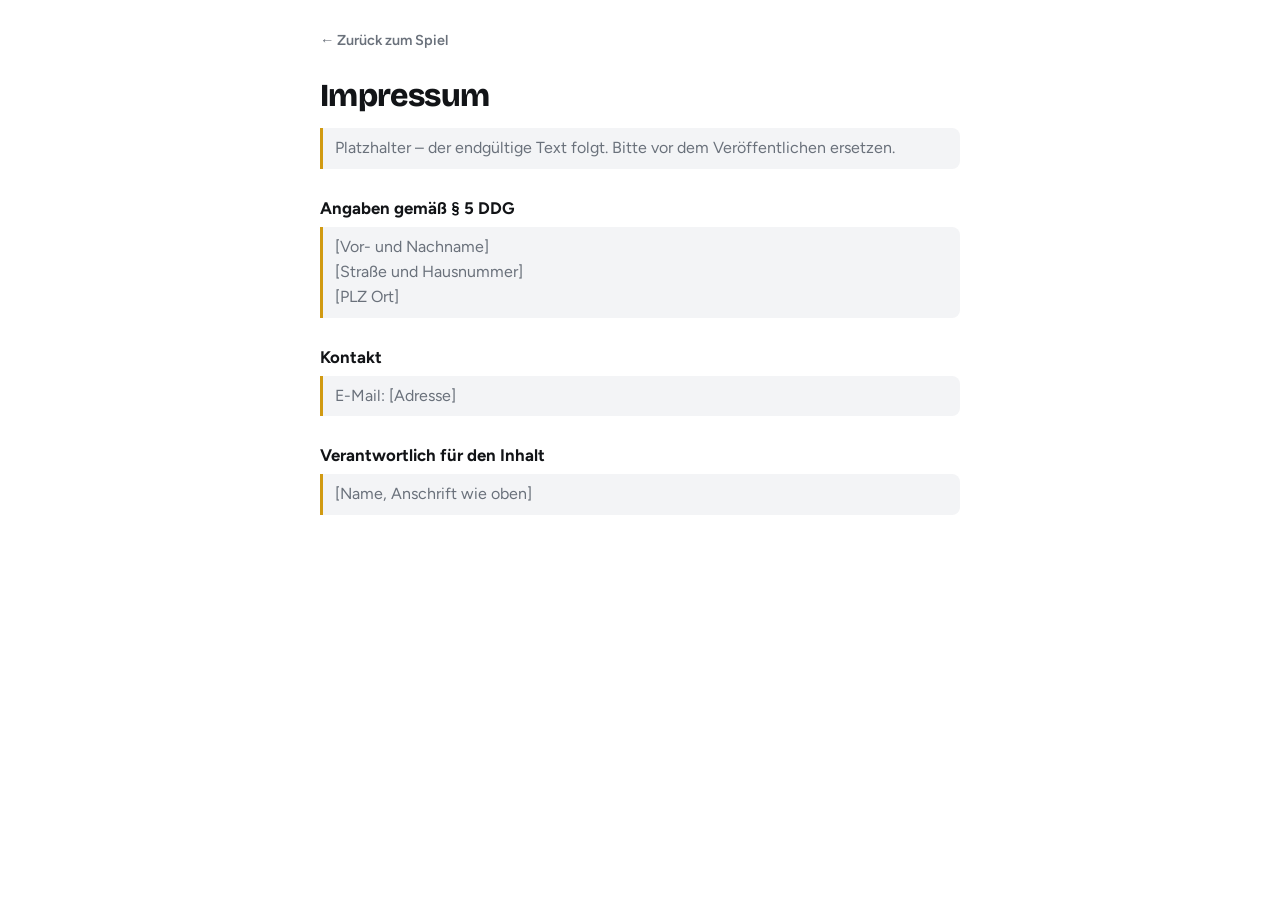
==== sechzehn/impressum.html @ 43ee5081 "Sechzehn: erste Veröffentlichung (GitHub Pages)" ====
<!doctype html>
<html lang="de">
<head>
<meta charset="utf-8">
<meta name="viewport" content="width=device-width, initial-scale=1, viewport-fit=cover">
<title>Impressum · Sechzehn</title>
<meta name="robots" content="noindex">
<link rel="icon" href="assets/brand/favicon.ico" sizes="any">
<link rel="icon" href="assets/brand/favicon-32.png" type="image/png" sizes="32x32">
<script>
  (function () { var t = null; try { t = localStorage.getItem('sechzehn-theme'); } catch (e) { } if (t === 'light' || t === 'dark') document.documentElement.setAttribute('data-theme', t); })();
</script>
<link rel="stylesheet" href="style.css">
</head>
<body class="legalpage">
<main class="legal">
  <p class="back"><a href="./">← Zurück zum Spiel</a></p>
  <h1>Impressum</h1>
  <p class="todo">Platzhalter – der endgültige Text folgt. Bitte vor dem Veröffentlichen ersetzen.</p>

  <h2>Angaben gemäß § 5 DDG</h2>
  <p class="todo">[Vor- und Nachname]<br>[Straße und Hausnummer]<br>[PLZ Ort]</p>

  <h2>Kontakt</h2>
  <p class="todo">E-Mail: [Adresse]</p>

  <h2>Verantwortlich für den Inhalt</h2>
  <p class="todo">[Name, Anschrift wie oben]</p>
</main>
</body>
</html>
---- sechzehn/style.css ----
/* Schriften selbst gehostet (assets/fonts, SIL Open Font License, Lizenztexte daneben): je eine variable woff2-Datei, nur Latin,
   nur die genutzten Gewichte. Keine Anfragen an Google Fonts. */
@font-face{font-family:"Bricolage Grotesque";font-style:normal;font-weight:600 800;font-display:swap;src:url(assets/fonts/bricolage-grotesque-latin.woff2) format("woff2")}
@font-face{font-family:"Figtree";font-style:normal;font-weight:400 700;font-display:swap;src:url(assets/fonts/figtree-latin.woff2) format("woff2")}
*{box-sizing:border-box}
body{margin:0}
[hidden]{display:none!important}
img{max-width:100%}
/* Layout: eine schmale Spielspalte (max. 500px), mittig. Oben Kopf + Rundenleiste, dann Hinweiskarte, Karte, unten fixierte Aktionsleiste. Kategorien haben eigene Farben.
   Die Spalte ist mindestens bildschirmhoch; die Karte füllt die Resthöhe über der Aktionsleiste, damit sie auf dem Handy ganz sichtbar bleibt. */
:root{
  --bar-h:80px;
  --bg:#FFFFFF;
  --ink:#121417;
  --muted:#6A717B;
  --line:#E4E7EB;
  --soft:#F3F4F6;
  /* Karte: Flächen kühles Mittelgrau, Grenzen als feine Linien in Hintergrundfarbe (--land-stroke), keine Außenkontur.
     Hover etwas dunkler, Auswahl dunkles Schiefergrau (neutral, nicht mit Rot/Grün zu verwechseln), Kontur der Hervorhebung = --ink. */
  --land:#B9C1CB;
  --land-hover:#8E99A6;
  --land-stroke:#FFFFFF;
  --land-wrong:#F2B8BB;
  --sel:#3A4554;
  --ok:#2E9E4F;
  --ok-soft:#D9F0E0;
  --bad:#D64045;
  --bad-soft:#F6DCDD;
  /* Gold nur für Volltreffer (richtig mit dem ersten Hinweis). Gehört zur Familie von --ok und --bad: gleiche Helligkeit und Sättigung,
     flach mit sehr dezentem vertikalem Verlauf (--gold-hi oben, --gold-lo unten je ca. 8 % der Helligkeit heller/dunkler), kein Rand. */
  --gold:#D19A12;--gold-hi:#E1A614;--gold-lo:#C08E11;--on-gold:#1F1600;
  --gold-grad:linear-gradient(180deg,var(--gold-hi),var(--gold-lo));
  /* Eis/Diamant nur für den perfekten Tag (500/500, Animation "Sechzehn Facetten") */
  --ice-1:#7FB4D6;--ice-2:#A9D3EC;--ice-3:#D6EEFA;--ice-edge:#2D6E96;--glow:rgba(70,150,210,.35);--t0:#3F7FAE;--t1:#6FA9D1;--t2:#A6D3EE;--t3:#DDF1FC;--facet-edge:rgba(255,255,255,.95);
  --c-politik:#2B59C3;
  --c-geografie:#0D8A8C;
  --c-kultur:#8A3FCF;
  --c-sport:#E0662B;
  --c-wirtschaft:#6F8A1E; /* Oliv; früher Goldbraun, Gold ist jetzt dem Volltreffer vorbehalten */
  --c-geschichte:#7A5444;
  --c-alltag:#C2417A;
  --c-personen:#8E2F4B; /* Bordeaux (Persönlichkeiten); dunkler und roter als Alltag-Pink, kein Signalrot */
  --on-cat:#FFFFFF;
  --font-display:"Bricolage Grotesque","Arial Black",Arial,sans-serif;
  --font-body:"Figtree","Segoe UI",Helvetica,Arial,sans-serif;
}
/* Dunkelmodus: Systemeinstellung, außer der Spieler hat selbst gewählt (data-theme am <html>, gesetzt vom Inline-Script in index.html) */
@media (prefers-color-scheme: dark){:root:not([data-theme="light"]){
  --bg:#111315;--ink:#F1F3F5;--muted:#9AA1AA;--line:#2A2E33;--soft:#1C1F23;
  --land:#353B42;--land-hover:#4E5761;--land-stroke:#111315;--land-wrong:#6B2F34;--sel:#C9D1DA;
  --ok:#4CC271;--ok-soft:#1D3A26;--bad:#F06A6E;--bad-soft:#3E2224;--gold:#EDBB3F;--gold-hi:#EFC255;--gold-lo:#EBB329;--ice-1:#5C9CC6;--ice-2:#9ACDEB;--ice-3:#E4F6FF;--ice-edge:#F2FBFF;--glow:rgba(150,215,255,.45);--t0:#2C6893;--t1:#4F92C2;--t2:#8EC6E8;--t3:#D8F1FF;--facet-edge:rgba(255,255,255,.85);
  --c-politik:#4B78E0;--c-geografie:#17A3A5;--c-kultur:#A262E3;--c-sport:#EE7A40;--c-wirtschaft:#7E9B24;--c-geschichte:#9A6D5B;--c-alltag:#DB5C94;--c-personen:#B4486A;
  color-scheme:dark}}
:root[data-theme="dark"]{
  --bg:#111315;--ink:#F1F3F5;--muted:#9AA1AA;--line:#2A2E33;--soft:#1C1F23;
  --land:#353B42;--land-hover:#4E5761;--land-stroke:#111315;--land-wrong:#6B2F34;--sel:#C9D1DA;
  --ok:#4CC271;--ok-soft:#1D3A26;--bad:#F06A6E;--bad-soft:#3E2224;--gold:#EDBB3F;--gold-hi:#EFC255;--gold-lo:#EBB329;--ice-1:#5C9CC6;--ice-2:#9ACDEB;--ice-3:#E4F6FF;--ice-edge:#F2FBFF;--glow:rgba(150,215,255,.45);--t0:#2C6893;--t1:#4F92C2;--t2:#8EC6E8;--t3:#D8F1FF;--facet-edge:rgba(255,255,255,.85);
  --c-politik:#4B78E0;--c-geografie:#17A3A5;--c-kultur:#A262E3;--c-sport:#EE7A40;--c-wirtschaft:#7E9B24;--c-geschichte:#9A6D5B;--c-alltag:#DB5C94;--c-personen:#B4486A;
  color-scheme:dark}

body{background:var(--bg);color:var(--ink);font-family:var(--font-body);font-size:16px;line-height:1.45;
  padding-left:max(16px,env(safe-area-inset-left,0px));padding-right:max(16px,env(safe-area-inset-right,0px));padding-block:0}
.app{max-width:500px;margin:0 auto;display:flex;flex-direction:column;gap:14px;min-height:100vh;min-height:100dvh;
  padding-block:12px calc(var(--bar-h) + 12px + env(safe-area-inset-bottom,0px))}
#main{flex:1 1 auto;display:flex;flex-direction:column;gap:10px;min-height:0}
button{font:inherit;cursor:pointer;color:inherit}
button:focus-visible{outline:3px solid var(--ink);outline-offset:2px} /* Kategoriefarben nur für Kategorien */
.st:focus{outline:none} /* Tastaturfokus zeigt dieselbe Hervorhebung wie Hover (Hover-Ebene), kein Rechteck */

/* Kopf */
.top{display:grid;grid-template-columns:1fr auto 1fr;align-items:center;border-bottom:1px solid var(--line);padding-bottom:10px}
.tools{display:flex;gap:8px}
.tools.right{justify-content:flex-end}
/* Umschalter Hell/Dunkel zeigt den aktuellen Modus (Sonne/Mond) */
#themebtn .moon{display:none}
/* Ton an/aus: Lautsprecher bzw. durchgestrichener Lautsprecher */
#soundbtn .off,#soundbtn.muted .on{display:none}
#soundbtn.muted .off{display:block}
@media (prefers-color-scheme: dark){:root:not([data-theme="light"]) #themebtn .sun{display:none}:root:not([data-theme="light"]) #themebtn .moon{display:block}}
:root[data-theme="dark"] #themebtn .sun{display:none}
:root[data-theme="dark"] #themebtn .moon{display:block}
.top h1{margin:0;text-align:center;font-family:var(--font-display);font-weight:800;font-size:2rem;letter-spacing:-.02em;line-height:1}
.top h1 small{display:block;font-family:var(--font-body);font-weight:500;font-size:.78rem;letter-spacing:.02em;color:var(--muted);margin-top:4px}
.iconbtn{width:36px;height:36px;border-radius:50%;border:1.5px solid var(--line);background:transparent;font-weight:700;display:grid;place-items:center}
.iconbtn svg{fill:currentColor}
.iconbtn[aria-expanded="true"]{background:var(--ink);color:var(--bg);border-color:var(--ink)}
/* Schmale Handys: rechts drei Knöpfe (Hilfe, Ton, Hell/Dunkel), links Statistik und ggf. Diamant – etwas kompakter, damit nichts überläuft */
@media (max-width:420px){.tools{gap:4px}.iconbtn{width:31px;height:31px}.iconbtn.diabtn{padding:0 7px 0 5px;gap:3px}.top h1{font-size:1.55rem}}

/* Rundenleiste + Punktestand */
.status{display:flex;align-items:center;justify-content:space-between;gap:12px}
.pips{display:flex;gap:6px}
.pip{width:30px;height:30px;border-radius:8px;background:var(--soft);display:grid;place-items:center;font-weight:700;font-size:.8rem;color:var(--muted);font-variant-numeric:tabular-nums;transition:background .3s,color .3s,transform .3s}
.pip.now{background:var(--ink);color:var(--bg)}
.pip.ok{background:var(--ok);color:#fff}
.pip.gold{background:var(--gold-grad);color:#fff} /* Volltreffer: wie .pip.ok, nur im Farbton anders */
.pip.bad{background:var(--bad);color:#fff}
.score{text-align:right;line-height:1}
.score b{display:block;font-family:var(--font-display);font-weight:800;font-size:2rem;font-variant-numeric:tabular-nums;letter-spacing:-.02em}
.score span{font-size:.72rem;text-transform:uppercase;letter-spacing:.1em;color:var(--muted);font-weight:600}
.score.bump b{animation:bump .5s ease}
@keyframes bump{40%{transform:scale(1.18);color:var(--ok)}}

/* Hinweise */
/* Frühere Hinweise: stehen über der aktuellen Hinweiskarte, vollständig und umbrochen. Noch nicht aufgedeckte Plätze sind ausgeblendet
   (den Fortschritt zeigen "Hinweis X von 5" und die Punkteleiste). */
.earlier{list-style:none;margin:0;padding:0;display:flex;flex-direction:column;gap:6px;color:var(--muted);font-size:.9rem;line-height:1.4}
.earlier:not(.has),.earlier .hint.empty{display:none}
.earlier .hint{display:grid;grid-template-columns:10px minmax(0,1fr);gap:10px;align-items:start}
.earlier i{width:10px;height:10px;border-radius:3px;display:block;margin-top:calc((1.4em - 10px) / 2)}
.card{border-radius:16px;padding:14px 18px 16px;color:var(--on-cat);display:flex;flex-direction:column;gap:8px;animation:deal .35s ease}
@keyframes deal{from{transform:translateY(8px) rotate(-1deg);opacity:.2}}
/* Verbrauchte Karte auf dem Weg in die Hinweisliste (Position/Größe setzt flyIntoList) */
.card.ghost{position:fixed;margin:0;z-index:5;pointer-events:none;transform-origin:0 0;animation:none;overflow:hidden}
.card .head{display:flex;justify-content:space-between;align-items:center;gap:8px;font-size:.78rem;font-weight:700;text-transform:uppercase;letter-spacing:.1em;opacity:.92}
.card p{margin:0;font-size:1.22rem;font-weight:600;line-height:1.35;text-wrap:pretty}
/* Punkteskala: eine durchgehende Leiste mit fünf Werten. Die Markierung (.thumb) sitzt auf dem aktuellen Wert
   und gleitet bei einem falschen Tipp ein Feld weiter; verbrauchte Werte werden blass. */
.ladder{--i:0;position:relative;display:grid;grid-template-columns:repeat(5,1fr);padding:3px;border-radius:11px;background:var(--soft)}
.ladder .thumb{position:absolute;top:3px;bottom:3px;left:3px;width:calc((100% - 6px) / 5);border-radius:8px;background:var(--ink);
  box-shadow:0 2px 8px -2px rgba(0,0,0,.35);transform:translateX(calc(var(--i) * 100%));transition:transform .45s cubic-bezier(.3,1.25,.5,1)}
.rung{position:relative;z-index:1;padding:6px 0;text-align:center;font-weight:700;font-size:.88rem;color:var(--muted);font-variant-numeric:tabular-nums;
  transition:color .3s,opacity .35s}
.rung.gone{opacity:.32}
.rung.live{color:var(--bg)}
.stake{position:relative;display:flex;flex-direction:column;gap:6px}
/* Rundenergebnis liegt über Einsatz und Punkteleiter, damit die Höhe gleich bleibt */
.stake .verdict{position:absolute;inset:0;display:flex;align-items:center;justify-content:center;opacity:0;transform:scale(.96);pointer-events:none;
  transition:opacity .25s,transform .35s cubic-bezier(.3,1.4,.5,1)}
.stake.done .verdict{opacity:1;transform:none}
.stake.done .cap,.stake.done .ladder{visibility:hidden}
.stake .cap{font-size:.72rem;font-weight:700;text-transform:uppercase;letter-spacing:.08em;color:var(--muted)}

/* Karte */
.mapwrap{position:relative;flex:1 1 0;min-height:180px}
.mapwrap svg{position:absolute;inset:0;width:100%;height:100%;max-width:380px;margin:0 auto;display:block;touch-action:manipulation}
/* Basiskarte (buildMap in app.js): ein Pfad je Land, Grenzen als feine Linien in Hintergrundfarbe (1,3 px auf dem Bildschirm),
   Stadtstaaten zuletzt gezeichnet. Die Pfade bewegen sich nie (kein transform, keine Umsortierung, nie ausgeblendet); Zustände ändern
   nur die Füllung. Keine Außenkontur: die Karte hebt sich über die Flächenfarbe ab. */
.st{fill:var(--land);stroke:var(--land-stroke);stroke-width:1.3px;vector-effect:non-scaling-stroke;stroke-linejoin:round;fill-rule:evenodd;
  cursor:pointer;transition:fill .12s ease-out}
.st.wrong{fill:var(--land-wrong);cursor:not-allowed}
.st.flash{animation:flash .6s ease}
@keyframes flash{0%,40%{fill:var(--bad)}}
.st.right{fill:var(--ok)}
.st.miss{fill:var(--bad)}
/* Hervorhebungsebene: genau zwei Pfade (Auswahl/Lösung, Hover), die den Umriss des Landes per setAttribute('d') übernehmen.
   Nur Füllung und Kontur, 2 px Kontur in Textfarbe (hell dunkel, dunkel hell), Übergang nur auf fill (120 ms ease-out). Ohne .on ist
   die Füllung durchsichtig und die Kontur aus, der Umriss darf liegen bleiben. Keine Bewegung, kein Schatten. */
.hls{pointer-events:none}
.hl{fill:transparent;stroke:none;stroke-width:2px;vector-effect:non-scaling-stroke;stroke-linejoin:round;fill-rule:evenodd;transition:fill .12s ease-out}
.hl.on{stroke:var(--ink)}
.hl.hov.on{fill:var(--land-hover)}
.hl.sel.on,.hl.hov.on.issel{fill:var(--sel)}
/* Gelöst: Füllung über den Verlauf #gold-grad (in buildMap, senkrecht wie 180°). Seine Stopps sind normal alle grün (= flaches --ok).
   Volltreffer: jackpot() setzt .jackpot an die Karte, die Stopps werden sofort golden und gleiten nach 1 s weich (0,5 s) zurück ins Grün. */
.hl.sel.on.right{fill:url(#gold-grad)}
#gold-grad stop{stop-color:var(--ok);transition:stop-color .5s ease-in-out}
.jackpot #gold-grad stop{transition:none}
.jackpot #gold-grad stop:nth-child(1){stop-color:var(--gold-hi)}
.jackpot #gold-grad stop:nth-child(2){stop-color:var(--gold-lo)}
.hl.sel.on.miss{fill:var(--bad)}
.hit{fill:transparent;cursor:pointer}
.hit.off{display:none}
/* Ländernamen. Die SVG-Karte wird skaliert; --u (Karteneinheiten pro Bildschirmpixel) setzt sizeMap(). Ziel bei 1920×1080 (u ≈ 1,14 bei 800 Einheiten Kartenbreite):
   17 px Bildschirmgröße = 19,5 Karteneinheiten, Lösung 19,5 px = 22,4 Einheiten. Nach oben begrenzt auf genau diese Karteneinheiten,
   damit die Namen auf kleineren Karten nicht über die Grenzen wachsen (sie werden dort proportional kleiner, mindestens 11 bzw. 12 px).
   Positionen: LABELS in app.js, geprüft bei 1920×1080 (alle 16 Namen gleichzeitig und jedes Lösungsschild: keine Überlappung,
   keine Grenzüberschreitung). Normale Namen: Textfarbe mit Kontur in Hintergrundfarbe, dadurch auf jeder Landesfarbe lesbar. */
.lab{pointer-events:none}
.lab:not(.show){display:none}
.lab text{font-family:var(--font-body);font-weight:700;font-size:clamp(calc(11px * var(--u,1)),calc(17px * var(--u,1)),19.5px);fill:var(--ink);
  paint-order:stroke;stroke:var(--bg);stroke-width:calc(4px * var(--u,1));stroke-linejoin:round}
.lab .lead{stroke:var(--ink);stroke-width:calc(1.25px * var(--u,1));stroke-linecap:round;opacity:.75}
.lab .dot{fill:var(--ink)}
.lab .pill{display:none}
/* Lösung: Name auf einem kräftigen Schild, deutlich von den falsch getippten Ländern abgesetzt */
.lab.answer text{fill:var(--bg);stroke:none;font-weight:800;font-size:clamp(calc(12px * var(--u,1)),calc(19.5px * var(--u,1)),22.4px)}
.lab.answer .pill{display:inline;fill:var(--ink);filter:drop-shadow(0 2px 3px rgba(0,0,0,.3))}
.lab.answer .lead{opacity:1}
.mapwrap.static .st{cursor:default}
/* Punkte-Abzeichen über dem gelösten Land (Position setzt pointsBadge). Nur Position und Deckkraft animieren, damit die Schrift scharf bleibt. */
.burst{position:absolute;z-index:3;transform:translate(-50%,-100%);padding:7px 14px 8px;border-radius:999px;background:var(--ok);color:#fff;
  font-family:var(--font-display);font-weight:800;font-size:1.35rem;line-height:1;letter-spacing:-.01em;font-variant-numeric:tabular-nums;white-space:nowrap;
  box-shadow:0 8px 20px -6px rgba(0,0,0,.45),0 0 0 3px var(--bg);pointer-events:none;-webkit-font-smoothing:antialiased;
  animation:rise 1.6s cubic-bezier(.2,.8,.2,1) forwards}
@keyframes rise{
  0%{opacity:0;transform:translate(-50%,-60%)}
  14%{opacity:1;transform:translate(-50%,-100%)}
  70%{opacity:1;transform:translate(-50%,-150%)}
  100%{opacity:0;transform:translate(-50%,-185%)}}
/* Volltreffer: "Volltreffer! +100" golden und etwas größer; Konfetti auf einem Canvas über der Karte (confetti() in app.js) */
.burst.gold{background:var(--gold-grad);color:var(--on-gold);font-size:1.6rem;padding:9px 18px 10px}
.confetti{position:absolute;inset:0;width:100%;height:100%;z-index:2;pointer-events:none}
/* Glanzlicht: ein schräger, halbtransparenter weißer Streifen (30 % Breite) wandert einmal über das goldene Element (0,8 s, ease-in-out).
   Rundenindikator: replay(pip, 'shine') beim Volltreffer; Endbildschirm: Klasse shine mit Startzeit --sd. Keine Dauerschleife.
   Bei "Bewegung reduzieren" laufen keine Animationen, der Streifen bleibt außerhalb des Elements unsichtbar. */
.pip.gold,.cell.gd{position:relative;overflow:hidden}
.shine::after{content:"";position:absolute;inset:0;pointer-events:none;transform:translateX(-120%);
  background:linear-gradient(105deg,transparent 35%,rgba(255,255,255,.7) 50%,transparent 65%);
  animation:sheen .8s ease-in-out var(--sd,0ms) 1 both}
@keyframes sheen{from{transform:translateX(-120%)}to{transform:translateX(120%)}}
/* Funkelsterne am Rundenindikator (sparkles() in app.js), vierzackig, auf- und abblendend */
.pips{position:relative}
.spark{position:absolute;pointer-events:none;background:linear-gradient(135deg,var(--gold-hi),var(--gold));
  clip-path:polygon(50% 0,62% 38%,100% 50%,62% 62%,50% 100%,38% 62%,0 50%,38% 38%);
  animation:sparkle .6s ease-in-out both}
@keyframes sparkle{0%{opacity:0;transform:scale(0) rotate(0)}50%{opacity:1;transform:scale(1) rotate(45deg)}100%{opacity:0;transform:scale(.2) rotate(90deg)}}

.verdict{text-align:center;font-weight:700;font-size:1rem;padding:8px 10px;border-radius:12px}
.verdict.ok{background:var(--ok-soft);color:var(--ok)}
.verdict.bad{background:var(--bad-soft);color:var(--bad)}

/* Aktionsleiste */
.bar{position:fixed;left:0;right:0;bottom:0;background:var(--bg);border-top:1px solid var(--line);
  padding-top:12px;padding-bottom:calc(12px + env(safe-area-inset-bottom,0px));
  padding-left:max(16px,env(safe-area-inset-left,0px));padding-right:max(16px,env(safe-area-inset-right,0px))}
.bar .in{max-width:500px;margin:0 auto;display:flex;flex-wrap:wrap;gap:10px}
.btn{flex:1;white-space:nowrap;border:0;border-radius:999px;padding:15px 20px;font-weight:700;font-size:1.05rem;background:var(--ink);color:var(--bg);transition:transform .1s,opacity .2s}
.btn:active{transform:scale(.97)}
.btn:disabled{opacity:.3;cursor:not-allowed}
.btn.ghost{background:transparent;color:var(--ink);border:1.5px solid var(--ink);flex:0 0 auto}
.shake{animation:shake .4s ease}
@keyframes shake{20%,60%{transform:translateX(-6px)}40%,80%{transform:translateX(6px)}}

/* Auswertung */
.end{display:flex;flex-direction:column;gap:16px;text-align:center;align-items:center;padding-top:8px}
.end .big{font-family:var(--font-display);font-weight:800;font-size:4.5rem;line-height:1;letter-spacing:-.04em;font-variant-numeric:tabular-nums}
.end .of{color:var(--muted);font-weight:600;margin-top:-8px}
/* Ergebnisraster als festes Spaltenraster: Kästchen immer gleich groß, Namen bündig, Punkte rechtsbündig */
.grid{display:flex;flex-direction:column;gap:6px;width:100%;max-width:420px}
.grow{display:grid;grid-template-columns:repeat(5,30px) minmax(0,1fr) 36px;gap:6px;align-items:center}
.cell{--fc:var(--soft);width:30px;height:30px;border-radius:7px;background:var(--fc)}
.cell.r{--fc:var(--bad)}
.cell.g{--fc:var(--ok)}
.cell.gd{--fc:var(--gold-grad)} /* Volltreffer-Runde auf dem Endbildschirm */
/* Aufdecken direkt nach dem Spiel: Kästchen drehen sich nacheinander um (Startzeit --d), die Farbe wechselt hochkant.
   Name und Punkte einer Zeile erscheinen, sobald ihr letztes Kästchen aufgedeckt ist. Takt: REVEAL in app.js. */
.reveal .cell{animation:flip .4s ease-in-out var(--d) both}
@keyframes flip{
  0%{transform:rotateX(0);background:var(--soft)}
  49.9%{transform:rotateX(90deg);background:var(--soft)}
  50%{transform:rotateX(90deg);background:var(--fc)}
  100%{transform:rotateX(0);background:var(--fc)}}
.reveal .grow span,.reveal .grow em{animation:fadein .3s ease-out var(--d) both}
@keyframes fadein{from{opacity:0;transform:translateX(-4px)}}
.grow span{text-align:left;font-size:.9rem;font-weight:600;line-height:1.15;padding-left:8px;min-width:0;overflow-wrap:anywhere}
.grow em{font-style:normal;font-weight:700;text-align:right;font-variant-numeric:tabular-nums}
/* Auf der Auswertung stehen Punkte und Rundenverlauf schon im Raster: Rundenleiste oben ausblenden */
body:not(.playing) .status{display:none}
.note{color:var(--muted);font-size:.85rem;min-height:1.2em;margin:0}
.next{margin:0;font-weight:600;color:var(--muted)}
.next b{color:var(--ink);font-variant-numeric:tabular-nums;font-weight:700}
.statnote{margin:0;color:var(--muted);font-size:.85rem}
/* Auswertung: Teilen steht direkt unter dem Countdown (nicht in der festen Leiste), darunter eine dezente Statistikzeile.
   Die ganze Statistik steht im Statistikfenster (Kopfzeile oder "Alle Statistiken →"). */
body[data-view="end"] .bar{display:none}
body[data-view="end"] .app{padding-bottom:calc(32px + env(safe-area-inset-bottom,0px))}
.end .actions{display:flex;flex-wrap:wrap;gap:10px;width:100%;max-width:420px}
.end .note:empty{display:none}
.statline{margin:2px 0 0;color:var(--muted);font-size:.9rem}
.statline b{color:var(--ink);font-weight:700;font-variant-numeric:tabular-nums;display:inline-block}
.statline .rec{font-style:normal;font-weight:700;color:var(--ok)}
.statline .up{animation:streakUp .9s cubic-bezier(.3,1.5,.5,1)}
@keyframes streakUp{25%{transform:scale(1.18);color:var(--ok)}60%{color:var(--ok)}}
.statline .rec.pop{display:inline-block;animation:recordPop .5s cubic-bezier(.3,1.5,.5,1)}
@keyframes recordPop{from{opacity:0;transform:scale(.9)}}
.linkbtn{padding:0;border:0;background:none;color:var(--ink);font-weight:700;text-decoration:underline;text-decoration-color:var(--line);text-underline-offset:3px}
.linkbtn:hover{text-decoration-color:currentColor}
.sharetext{width:100%;max-width:420px;padding:8px 10px;border:1px solid var(--line);border-radius:10px;background:var(--soft);color:var(--ink);font:inherit;font-size:.85rem;resize:none}
.copybuf{position:fixed;left:-9999px;top:0;opacity:0}

/* Kopfzeile: Diamant mit Anzahl der perfekten Tage (ab 1) */
.iconbtn.diabtn{width:auto;padding:0 10px 0 8px;border-radius:999px;display:inline-flex;align-items:center;gap:5px;font-size:.85rem;font-variant-numeric:tabular-nums}

/* Statistikfenster: von rechts (Desktop 560px, Handy ganze Breite), volle Höhe, eigener Scrollbereich; der Rest abgedunkelt.
   Ein- und Ausblenden 200 ms (bei "Bewegung reduzieren" ohne, globale Regel am Ende). */
body.noscroll{overflow:hidden}
.drawer{position:fixed;inset:0;z-index:50}
.drawer .scrim{position:absolute;inset:0;background:rgba(10,12,15,.45);opacity:0;transition:opacity .2s ease}
.drawer .panel{position:absolute;top:0;right:0;bottom:0;width:min(560px,100%);overflow-y:auto;overscroll-behavior:contain;background:var(--bg);
  border-left:1px solid var(--line);box-shadow:-18px 0 40px -24px rgba(0,0,0,.45);padding:20px 28px 32px;display:flex;flex-direction:column;gap:26px;
  transform:translateX(24px);opacity:0;transition:transform .2s ease-out,opacity .2s ease-out}
.drawer.open .scrim{opacity:1}
.drawer.open .panel{transform:none;opacity:1}
.phead{display:flex;align-items:center;justify-content:space-between;gap:12px}
.phead h2{margin:0;font-family:var(--font-display);font-weight:800;font-size:1.5rem;letter-spacing:-.01em}
.pclose{font-size:.95rem}
.ps{display:flex;flex-direction:column;gap:10px}
.ps h3{margin:0;font-size:.75rem;font-weight:700;text-transform:uppercase;letter-spacing:.1em;color:var(--muted)}
.ps .cap{margin:0;font-size:.75rem;color:var(--muted)}
.kpis{display:grid;grid-template-columns:repeat(4,minmax(0,1fr));gap:8px}
.kpi{display:flex;flex-direction:column;align-items:center;gap:4px;padding:12px 4px 10px;border-radius:12px;background:var(--soft);text-align:center}
.kpi b{font-family:var(--font-display);font-weight:800;font-size:1.6rem;line-height:1;font-variant-numeric:tabular-nums}
.kpi span{font-size:.72rem;font-weight:600;line-height:1.15;color:var(--muted)}
/* Abzeichen: noch nicht erreicht = ausgegraut */
.badges{display:flex;flex-direction:column;gap:8px}
.badge{display:grid;grid-template-columns:48px minmax(0,1fr);gap:14px;align-items:center;padding:12px 14px;border:1px solid var(--line);border-radius:12px}
.badge .bicon{display:grid;place-items:center}
.badge b{display:block;font-weight:700}
.badge p{margin:2px 0 0;font-size:.85rem;color:var(--muted);line-height:1.35}
.badge:not(.locked) .gem{filter:drop-shadow(0 0 6px var(--glow))}
.badge.locked{background:var(--soft);border-color:transparent}
.badge.locked .bicon{filter:grayscale(1);opacity:.4}
.badge.locked b{color:var(--muted)}
/* Kalender: 7 Spalten × 5 Wochen, Kästchen 30px. Grün in drei Stufen (gemischt mit dem Hintergrund: hell zarter, dunkel dunkler),
   500 = Diamant-Kästchen wie im Ergebnisraster, heute mit Rahmen. */
.cal{position:relative;align-self:flex-start}
.calgrid{display:grid;grid-template-columns:repeat(7,30px);gap:5px}
.calgrid span{font-size:.68rem;font-weight:700;color:var(--muted);text-align:center}
.calgrid i,.legend i{display:block;width:30px;height:30px;border-radius:7px;background:var(--soft);box-shadow:inset 0 0 0 1px var(--line)}
.calgrid i.future{background:none;box-shadow:inset 0 0 0 1px var(--line);opacity:.4}
.calgrid i.l1,.legend i.l1{background:color-mix(in srgb,var(--ok) 35%,var(--bg));box-shadow:none}
.calgrid i.l2,.legend i.l2{background:color-mix(in srgb,var(--ok) 65%,var(--bg));box-shadow:none}
.calgrid i.l3,.legend i.l3{background:var(--ok);box-shadow:none}
.calgrid i.dia,.legend i.dia{background:linear-gradient(135deg,var(--ice-3),var(--ice-2) 50%,var(--ice-1));box-shadow:0 0 7px var(--glow)}
.calgrid i.today{outline:2px solid var(--ink);outline-offset:2px}
.caltip{position:absolute;z-index:2;padding:4px 8px;border-radius:6px;background:var(--ink);color:var(--bg);font-size:.75rem;font-weight:600;white-space:nowrap;pointer-events:none}
.legend{display:flex;flex-wrap:wrap;gap:6px 14px;font-size:.72rem;color:var(--muted)}
.legend span{display:inline-flex;align-items:center;gap:5px}
.legend i{width:12px;height:12px;border-radius:3px}
/* "Gelöst mit Hinweis": waagerechte Balken, neutral grau, nur der höchste Wert grün, Anzahl am Balkenende */
.hbars{display:flex;flex-direction:column;gap:6px}
.hrow{display:grid;grid-template-columns:18px minmax(0,1fr);gap:8px;align-items:center}
.hrow>span{font-size:.8rem;font-weight:700;color:var(--muted);text-align:center}
.htrack{display:flex;align-items:center;gap:8px;min-width:0}
.htrack i{display:block;height:18px;min-width:3px;max-width:calc(100% - 36px);border-radius:0 5px 5px 0;background:var(--land)}
.htrack em{font-style:normal;font-size:.8rem;font-weight:600;color:var(--muted);font-variant-numeric:tabular-nums}
.hrow.hmax i{background:var(--ok)}
.hrow.hmax em,.hrow.hmax>span{color:var(--ink)}
/* Volltreffer-Karte: je mit dem ersten Hinweis gelöste Länder in Gold, Rest neutral */
.hitmap{display:grid;grid-template-columns:170px minmax(0,1fr);gap:18px;align-items:center}
.hitmap svg{width:100%;height:auto;display:block}
.hitmap path{fill:var(--land);stroke:var(--bg);stroke-width:1px;vector-effect:non-scaling-stroke;stroke-linejoin:round;fill-rule:evenodd}
.hitmap path.hit{fill:var(--gold)}
.hitmap b{display:block;font-family:var(--font-display);font-weight:800;font-size:1.8rem;line-height:1.1}
.hitmap p{margin:4px 0 0;font-size:.85rem;color:var(--muted);line-height:1.4}
/* Teilen-Fenster: Handy von unten (Blatt), Desktop mittig als Dialog. Vorschau des Bildes verkleinert, Formatwahl als Segmente,
   Sticker-Vorschau auf Schachbrett (transparenter Hintergrund). */
.drawer.dialog .panel{top:auto;left:0;right:0;bottom:0;width:100%;max-height:94vh;max-height:94dvh;border-left:0;border-top:1px solid var(--line);
  border-radius:18px 18px 0 0;padding:16px 20px calc(20px + env(safe-area-inset-bottom,0px));gap:14px;transform:translateY(32px);box-shadow:0 -18px 40px -24px rgba(0,0,0,.45)}
.drawer.dialog.open .panel{transform:none}
@media (min-width:880px) and (min-height:540px){
  .drawer.dialog .panel{top:50%;left:50%;right:auto;bottom:auto;width:min(520px,calc(100vw - 32px));max-height:calc(100vh - 48px);
    border:1px solid var(--line);border-radius:18px;padding:20px 26px 24px;transform:translate(-50%,-47%)}
  .drawer.dialog.open .panel{transform:translate(-50%,-50%)}
}
.sformats{display:flex;gap:4px;padding:4px;border-radius:999px;background:var(--soft);align-self:center}
.sformats label{position:relative}
.sformats input{position:absolute;opacity:0;inset:0;margin:0;cursor:pointer}
.sformats span{display:block;padding:7px 16px;border-radius:999px;font-weight:700;font-size:.9rem;color:var(--muted)}
.sformats input:checked+span{background:var(--bg);color:var(--ink);box-shadow:0 1px 4px rgba(0,0,0,.15)}
.sformats input:focus-visible+span{outline:3px solid var(--ink);outline-offset:1px}
.spreview{display:grid;place-items:center;min-height:0}
.spreview canvas{display:block;max-width:100%;height:auto;max-height:min(46vh,520px);width:auto;border-radius:12px;box-shadow:0 6px 24px -10px rgba(0,0,0,.45);outline:1px solid var(--line)} /* Rand: Bild im gleichen Modus wie das Fenster */
.spreview[data-fmt="sticker"] canvas{box-shadow:none;background:repeating-conic-gradient(#8a8f96 0 25%,#6c7178 0 50%) 0 0/28px 28px}
.sactions{display:flex;flex-wrap:wrap;gap:8px}
.sactions .btn{flex:1 1 100%;padding:12px 18px;font-size:1rem}
.sactions .btn.ghost{flex:1 1 0}
.drawer.dialog .note:empty{display:none}
.drawer.dialog .sharetext{max-width:none}
/* Entwicklermodus &bild=…: nur das Teilen-Bild 1:1 (für Screenshots); Sticker auf mittlerem Grau wie über einem Foto */
body.sharebild{margin:0;padding:0;background:#777}
body.sharebild canvas{display:block}
@media (max-width:420px){.drawer .panel{padding:16px 16px 28px}.hitmap{grid-template-columns:120px minmax(0,1fr)}.calgrid{grid-template-columns:repeat(7,minmax(0,30px))}}

/* Impressum und Datenschutz (eigene Seiten) und dezente Links dorthin (Hilfe-Blatt, Startbildschirm) */
.legalpage .legal{max-width:640px;margin:0 auto;padding:28px 0 64px;line-height:1.55}
.legal h1{font-family:var(--font-display);font-weight:800;font-size:2rem;letter-spacing:-.02em;margin:18px 0 8px}
.legal h2{font-size:1.05rem;margin:26px 0 6px}
.legal p{margin:0 0 10px}
.legal a{color:var(--ink)}
.legal .back a{color:var(--muted);text-decoration:none;font-weight:600;font-size:.9rem}
.legal .todo{padding:8px 12px;border-left:3px solid var(--gold);background:var(--soft);border-radius:0 8px 8px 0;color:var(--muted)}
.legallinks{margin:0;font-size:.78rem;color:var(--muted);text-align:center}
.legallinks a{color:inherit;text-decoration:none}
.legallinks a:hover{text-decoration:underline}
.sheet .legallinks{text-align:left}
.intro .legallinks{order:9} /* Startbildschirm: ganz unten in der linken Spalte */
/* Entwicklermodus (?dev=1) */
.devpanel{position:fixed;right:12px;bottom:calc(var(--bar-h) + 12px);z-index:30;max-width:270px;padding:8px 12px;border:1.5px dashed var(--muted);border-radius:12px;
  background:var(--bg);font-size:.8rem;box-shadow:0 10px 24px -12px rgba(0,0,0,.4)}
body[data-view="end"] .devpanel{bottom:12px} /* auf der Auswertung gibt es keine feste Leiste */
.devpanel summary{cursor:pointer;font-weight:700}
.devpanel p{margin:6px 0}
.devpanel label{display:flex;justify-content:space-between;align-items:center;gap:8px;margin-top:6px}
.devpanel input{width:90px;font:inherit;padding:3px 6px;border:1px solid var(--line);border-radius:6px;background:var(--bg);color:var(--ink)}
.devpanel button{display:block;width:100%;margin-top:6px;padding:5px;border:1px solid var(--line);border-radius:8px;background:var(--soft);font-weight:600}
.devpanel output{display:block;margin-top:6px;color:var(--muted);white-space:pre-line}

/* Karte der Auswertung nur auf dem Desktop (Handyansicht folgt später) */
.end ~ .mapwrap{display:none}

/* Hilfe */
.sheet{border:1px solid var(--line);border-radius:16px;padding:16px 18px;background:var(--soft);display:flex;flex-direction:column;gap:10px}
.sheet h2{margin:0;font-family:var(--font-display);font-weight:800;font-size:1.3rem}
.sheet p{margin:0;font-size:.95rem}
.cats{display:flex;flex-wrap:wrap;gap:6px}
.cats span{color:var(--on-cat);font-size:.75rem;font-weight:700;padding:3px 9px;border-radius:999px;text-transform:uppercase;letter-spacing:.06em}
.days{display:flex;gap:6px;align-items:center;font-size:.85rem;color:var(--muted)}
.days button{border:1.5px solid var(--line);background:transparent;border-radius:999px;padding:4px 12px;font-weight:600}
.days button[aria-pressed="true"]{background:var(--ink);color:var(--bg);border-color:var(--ink)}
/* Startbildschirm (im normalen Seitenrahmen, mit derselben Kopfzeile): die 16 Länder setzen sich zur Karte zusammen,
   dann Regeln und "Spielen"/"Weiterspielen". Neutrale Farben, Kategoriefarben bleiben den Kategorien vorbehalten. */
.mapwrap.logo{order:-1;flex:1 1 150px;min-height:150px;pointer-events:none} /* Handy: Karte füllt den freien Platz über dem Text. Nicht anklickbar. */
.mapwrap.logo .lands path{fill:var(--land);stroke:var(--land-stroke);stroke-width:1px;vector-effect:non-scaling-stroke;stroke-linejoin:round;fill-rule:evenodd;transform-box:fill-box;transform-origin:center;
  animation:landIn .55s cubic-bezier(.3,1.45,.5,1) calc(var(--i) * 45ms) both}
@keyframes landIn{from{opacity:0;transform:scale(.3)}}
/* Demo auf der Startkarte (startIntroDemo in app.js, Tempo in DEMO_CONFIG): exakt die Farben des Spiels. Fehltipp --bad, beim nächsten
   Tipp --land-wrong, richtig --ok, Volltreffer im ersten Tipp --gold (flach, damit Ein- und Ausblenden weich bleiben). Hover wie im Spiel.
   Übergänge über --demo-fade, ease-in-out. */
.mapwrap.logo .lands path{transition:fill var(--demo-fade,.8s) ease-in-out}
.mapwrap.logo .lands path.demo-wrong{fill:var(--bad)}
.mapwrap.logo .lands path.demo-pale{fill:var(--land-wrong)}
.mapwrap.logo .lands path.demo-right{fill:var(--ok)}
.mapwrap.logo .lands path.demo-gold{fill:var(--gold)}
.mapwrap.logo .hl{stroke:var(--ink);stroke-opacity:0;transition:fill var(--demo-fade,.8s) ease-in-out,stroke-opacity var(--demo-fade,.8s) ease-in-out}
.mapwrap.logo .hl.on{stroke-opacity:1}

/* Startbildschirm, linke Spalte: ruhig und neutral, die Farbe kommt von der Karte (einzige Ausnahme: das goldene "100").
   Überschrift, drei Schritte mit feinen Trennlinien (große gedämpfte Ziffer, fette Kurzüberschrift, eine Zeile Erklärung),
   Punkteleiter, drei Kacheln im Stil der Statistik, darunter der Button. */
.intro{display:flex;flex-direction:column;gap:22px;max-width:440px;margin:0 auto;width:100%}
.intro .tag{margin:0;font-family:var(--font-display);font-weight:800;font-size:1.6rem;line-height:1.15;letter-spacing:-.02em;text-align:center}
.steps{list-style:none;margin:0;padding:0;border-top:1px solid var(--line)}
.steps li{display:grid;grid-template-columns:2.2rem minmax(0,1fr);gap:14px;align-items:start;padding:14px 0;border-bottom:1px solid var(--line)}
.steps .num{font-family:var(--font-display);font-weight:800;font-size:1.9rem;line-height:1;color:var(--muted);opacity:.75}
.steps b{display:block;font-weight:700;line-height:1.3}
.steps p{margin:3px 0 0;color:var(--muted);font-size:.92rem;line-height:1.4}
.ladder-mini{display:flex;gap:6px;margin-top:9px}
.ladder-mini span{min-width:38px;padding:3px 0;border-radius:6px;background:var(--soft);color:var(--muted);font-size:.78rem;font-weight:700;
  text-align:center;font-variant-numeric:tabular-nums}
.ladder-mini .gd{background:var(--gold-grad);color:var(--on-gold)} /* 100 = Volltreffer */
.facts{display:grid;grid-template-columns:repeat(3,minmax(0,1fr));gap:8px}
.fact{display:flex;flex-direction:column;gap:3px;min-width:0;padding:9px 10px 10px;border-radius:10px;background:var(--soft)}
.fact span{font-size:.66rem;font-weight:700;text-transform:uppercase;letter-spacing:.08em;color:var(--muted)}
.fact b{font-family:var(--font-display);font-weight:800;font-size:clamp(.95rem,1.25vw,1.15rem);line-height:1.15;overflow-wrap:anywhere}
.intro .tag,.steps li,.facts,body[data-view="intro"] .bar .btn{animation:introUp .5s cubic-bezier(.2,.7,.3,1) both}
.intro .tag{animation-delay:.45s}
.steps li:nth-child(1){animation-delay:.6s}.steps li:nth-child(2){animation-delay:.68s}.steps li:nth-child(3){animation-delay:.76s}
.facts{animation-delay:.86s}body[data-view="intro"] .bar .btn{animation-delay:.92s}
@keyframes introUp{from{opacity:0;transform:translateY(12px)}}
.intro.out,.mapwrap.logo.out,.btn.out{animation:introOut .28s ease-in forwards;pointer-events:none}
@keyframes introOut{to{opacity:0;transform:translateY(-14px)}}

/* Desktop: ein Raster für Start, Spiel und Auswertung, damit Breite und Kopfzeile nie springen.
   Links Text und Button (Spiel: Hinweise, Punkteskala), rechts die große Karte über die ganze Höhe.
   #main wird mit display:contents aufgelöst, damit seine Teile direkt im Raster von .app liegen. Grenzwerte = DESKTOP in app.js. */
@media (min-width:880px) and (min-height:540px){
  .app{max-width:1200px;display:grid;grid-template-columns:clamp(320px,34vw,420px) minmax(0,1fr);
    grid-template-rows:auto auto auto auto auto auto auto 1fr;column-gap:64px;row-gap:14px;
    height:100vh;height:100dvh;min-height:0;padding-block:20px 28px}
  #main{display:contents}
  .top{grid-column:1/-1;grid-row:1}
  #sheet{grid-column:1;grid-row:2}
  .status{grid-column:1;grid-row:3}
  .earlier{grid-column:1;grid-row:4;margin-top:6px}
  .cardslot{grid-column:1;grid-row:5}
  .stake{grid-column:1;grid-row:6}
  .intro,.end{grid-column:1;grid-row:3/7;align-self:start;padding-top:24px}
  /* Startbildschirm: linke Spalte (Text und Button) vertikal zur Karte zentriert; Zeilen 3 und 6 sind gleich große Puffer */
  body[data-view="intro"] .app{grid-template-rows:auto auto 1fr auto auto 1fr}
  body[data-view="intro"] .intro{grid-row:4;padding-top:0}
  body[data-view="intro"] .app > .bar{grid-row:5;padding-top:22px}
  .app > .bar{grid-column:1;grid-row:7;position:static;padding:6px 0 0;border:0;background:none}
  .app > .bar .in{max-width:none}
  .mapwrap,.end ~ .mapwrap{display:block;grid-column:2;grid-row:2/-1;min-height:0}
  .mapwrap svg{max-width:none}
  /* Auswertung: Ist die linke Spalte höher als das Fenster, wächst das Raster mit. Die Karte bleibt trotzdem genau so hoch wie der
     sichtbare Bereich unter der Kopfzeile (20px Rand + Kopfzeile + 14px Abstand ≈ 82px oben, 28px unten) und bleibt beim Scrollen stehen. */
  body[data-view="end"] .mapwrap{align-self:start;position:sticky;top:20px;height:calc(100vh - 110px);height:calc(100dvh - 110px)}
  /* Start und Auswertung linksbündig wie die Spielspalte */
  .intro{max-width:none;margin:0}
  .intro .tag{font-size:1.9rem;text-wrap:balance;text-align:left}
  .end{align-items:flex-start;text-align:left}
  .end .grid{max-width:none}
}

/* Niedrige Handys (z. B. iPhone SE): engere Abstände, kompaktere Karte, damit die Deutschlandkarte Platz behält */
@media (max-height:740px){
  /* Startbildschirm auf niedrigen Handys verdichten, damit er ohne Scrollen passt (Desktop-Raster ist davon nicht betroffen) */
  .intro{gap:10px}
  .intro .tag{font-size:1.3rem}
  .steps li{padding:7px 0;gap:10px}
  .steps .num{font-size:1.4rem}
  .steps b{font-size:.95rem}
  .steps p{font-size:.82rem;line-height:1.3;margin-top:1px}
  .ladder-mini{margin-top:5px}
  .fact{padding:6px 8px 7px}
  .mapwrap.logo{flex-basis:90px;min-height:90px}
  .app{gap:10px;padding-top:8px}
  #main{gap:8px}
  .top{padding-bottom:8px}
  .top h1 small{display:none}
  .card{padding:12px 16px 14px;gap:6px}
  .card p{font-size:1.1rem}
  .pip{width:28px;height:28px}
  .score b{font-size:1.6rem}
  .earlier{font-size:.85rem;gap:4px}
  .stake .cap{display:none} /* die hervorgehobene Punktestufe zeigt den Einsatz bereits */
  .stake .verdict{padding:0 10px}
}
@media (prefers-reduced-motion:reduce){*,*::before,*::after{animation:none!important;transition:none!important}}

/* "Sechzehn Facetten" (perfekter Tag, 500/500; facetsStart in app.js, Zeiten in FACETTEN_CONFIG): Die Karte wird zum Diamanten.
   Facetten = eigene Ebene über der Basiskarte, je Land ein Pfad mit eigenem Verlauf (Ton --t0…--t3 und Lichtrichtung fest je Land,
   FACETS in app.js; Nachbarn nie gleicher Ton), weiße Schliffkanten (--facet-edge). Weiches Leuchten dahinter, Lichtstrahl als weitere
   Ebene (mix-blend-mode: screen), Funken als kleine Sterne. Die Basispfade bleiben unverändert und bewegen sich nicht.
   --ice-1/2/3 nur noch für Punktzahl und Diamant-Felder im Raster. */
.st.fgold{fill:var(--gold)}
.facets{pointer-events:none}
.facets path{stroke:var(--facet-edge);stroke-width:1.2px;vector-effect:non-scaling-stroke;stroke-linejoin:round;fill-rule:evenodd;
  opacity:0;transition:opacity var(--ff,.7s) ease-in-out var(--fd,0ms)}
.facets path.on{opacity:1}
.facets-now .facets path,.facets-now .facet-glow{transition:none!important}
.facet-glow{position:absolute;inset:0;z-index:0;pointer-events:none;opacity:0;transition:opacity 1.2s ease-in-out;
  background:radial-gradient(ellipse 50% 50% at 50% 50%,color-mix(in srgb,var(--glow) 70%,transparent) 0%,color-mix(in srgb,var(--glow) 45%,transparent) 55%,transparent 100%)}
.facet-glow.on{opacity:1}
.mapwrap.static svg{z-index:1}
.beam{mix-blend-mode:screen;pointer-events:none}
.fspark{position:absolute;z-index:3;pointer-events:none;width:12px;height:12px;margin:-6px 0 0 -6px;background:#fff;
  clip-path:polygon(50% 0,62% 38%,100% 50%,62% 62%,50% 100%,38% 62%,0 50%,38% 38%);filter:drop-shadow(0 0 2px var(--ice-edge));
  animation:fspark .9s ease-in-out both}
@keyframes fspark{0%{opacity:0;transform:scale(.1) rotate(0)}45%{opacity:1;transform:scale(1) rotate(22deg)}100%{opacity:0;transform:scale(.3) rotate(45deg)}}
.facet-kicker{margin:0 0 4px;font-size:.75rem;font-weight:800;letter-spacing:.16em;text-transform:uppercase;color:var(--ice-edge);opacity:0;transition:opacity .8s ease}
.facet-head{margin:0 0 6px;font-family:var(--font-display);font-weight:800;font-size:1.25rem;line-height:1.2;opacity:0;transform:translateY(6px);transition:opacity .8s ease,transform .8s ease}
.facet-kicker.on,.facet-head.on{opacity:1;transform:none}
/* Punktzahl: nur Verlaufsfüllung. Endet in --ice-edge (hell dunkelblau, dunkel fast weiß), damit sie in beiden Modi lesbar bleibt. */
.end .big.ice{background:linear-gradient(160deg,var(--ice-2),var(--ice-1) 50%,var(--ice-edge));-webkit-background-clip:text;background-clip:text;color:transparent}
.cell.dia{--fc:linear-gradient(135deg,var(--ice-3),var(--ice-2) 50%,var(--ice-1));box-shadow:0 0 8px var(--glow)}
.facet-replay{margin-top:6px;padding:4px 10px;border:1px solid var(--line);border-radius:999px;background:transparent;color:var(--muted);font-size:.78rem;font-weight:600}
.facet-replay:hover{color:var(--ink);border-color:var(--muted)}
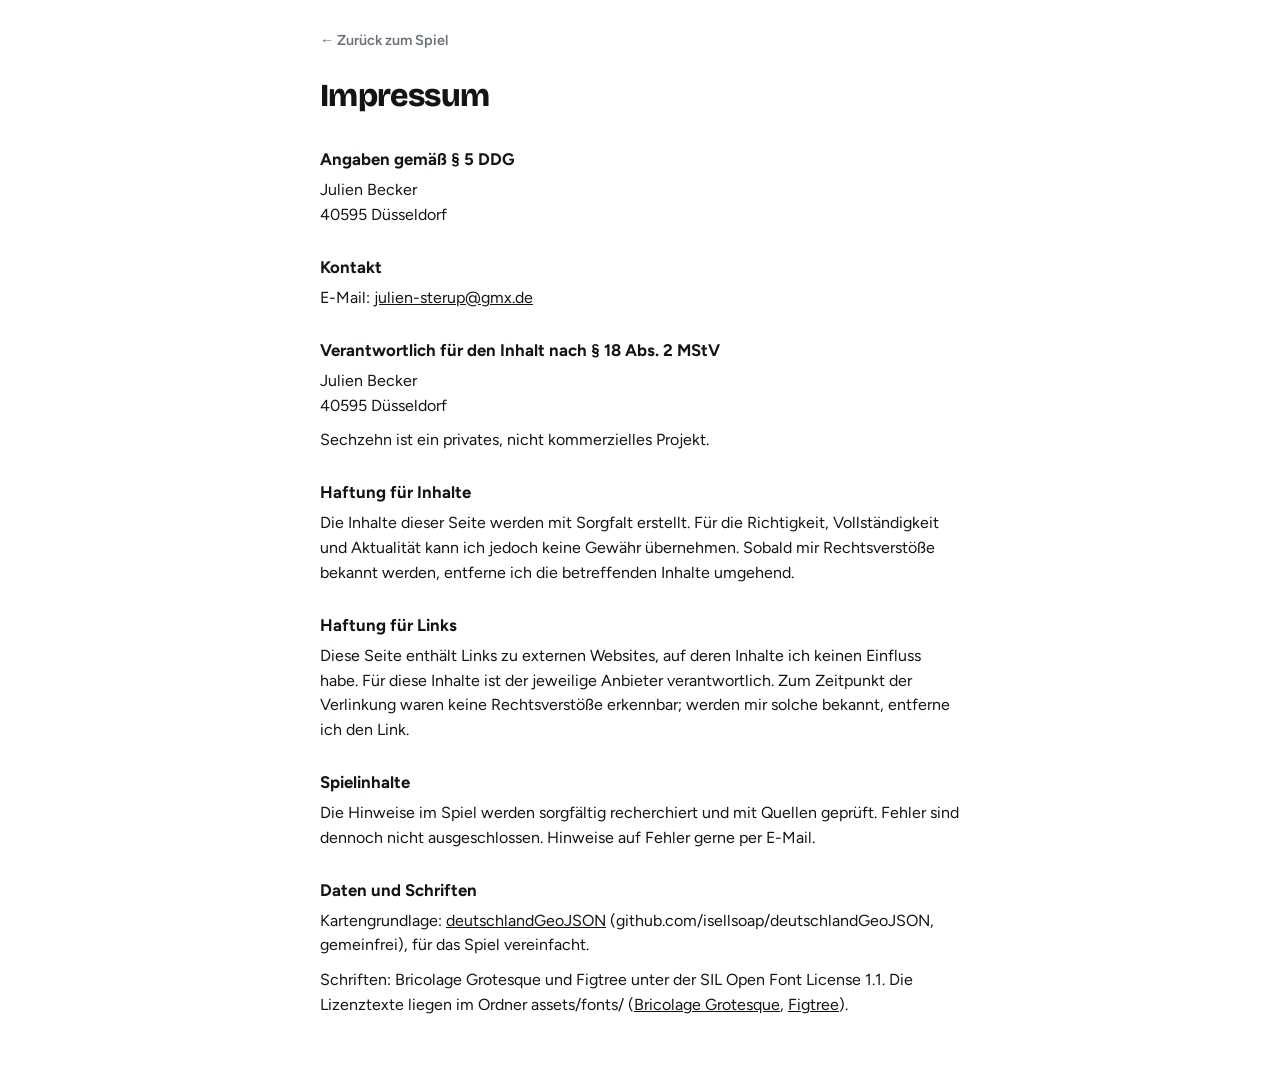
==== commit 60149c31: "Impressum und Datenschutzerklärung ausformuliert" ====
--- a/sechzehn/impressum.html
+++ b/sechzehn/impressum.html
@@ -16,16 +16,30 @@
 <main class="legal">
   <p class="back"><a href="./">← Zurück zum Spiel</a></p>
   <h1>Impressum</h1>
-  <p class="todo">Platzhalter – der endgültige Text folgt. Bitte vor dem Veröffentlichen ersetzen.</p>
 
   <h2>Angaben gemäß § 5 DDG</h2>
-  <p class="todo">[Vor- und Nachname]<br>[Straße und Hausnummer]<br>[PLZ Ort]</p>
+  <p>Julien Becker<br>40595 Düsseldorf</p>
 
   <h2>Kontakt</h2>
-  <p class="todo">E-Mail: [Adresse]</p>
+  <p>E-Mail: <a href="mailto:julien-sterup@gmx.de">julien-sterup@gmx.de</a></p>
 
-  <h2>Verantwortlich für den Inhalt</h2>
-  <p class="todo">[Name, Anschrift wie oben]</p>
+  <h2>Verantwortlich für den Inhalt nach § 18 Abs. 2 MStV</h2>
+  <p>Julien Becker<br>40595 Düsseldorf</p>
+
+  <p>Sechzehn ist ein privates, nicht kommerzielles Projekt.</p>
+
+  <h2>Haftung für Inhalte</h2>
+  <p>Die Inhalte dieser Seite werden mit Sorgfalt erstellt. Für die Richtigkeit, Vollständigkeit und Aktualität kann ich jedoch keine Gewähr übernehmen. Sobald mir Rechtsverstöße bekannt werden, entferne ich die betreffenden Inhalte umgehend.</p>
+
+  <h2>Haftung für Links</h2>
+  <p>Diese Seite enthält Links zu externen Websites, auf deren Inhalte ich keinen Einfluss habe. Für diese Inhalte ist der jeweilige Anbieter verantwortlich. Zum Zeitpunkt der Verlinkung waren keine Rechtsverstöße erkennbar; werden mir solche bekannt, entferne ich den Link.</p>
+
+  <h2>Spielinhalte</h2>
+  <p>Die Hinweise im Spiel werden sorgfältig recherchiert und mit Quellen geprüft. Fehler sind dennoch nicht ausgeschlossen. Hinweise auf Fehler gerne per E-Mail.</p>
+
+  <h2>Daten und Schriften</h2>
+  <p>Kartengrundlage: <a href="https://github.com/isellsoap/deutschlandGeoJSON" rel="noopener">deutschlandGeoJSON</a> (github.com/isellsoap/deutschlandGeoJSON, gemeinfrei), für das Spiel vereinfacht.</p>
+  <p>Schriften: Bricolage Grotesque und Figtree unter der SIL Open Font License 1.1. Die Lizenztexte liegen im Ordner assets/fonts/ (<a href="assets/fonts/OFL-bricolage-grotesque.txt">Bricolage Grotesque</a>, <a href="assets/fonts/OFL-figtree.txt">Figtree</a>).</p>
 </main>
 </body>
 </html>
--- a/sechzehn/style.css
+++ b/sechzehn/style.css
@@ -371,7 +371,6 @@
 .legal p{margin:0 0 10px}
 .legal a{color:var(--ink)}
 .legal .back a{color:var(--muted);text-decoration:none;font-weight:600;font-size:.9rem}
-.legal .todo{padding:8px 12px;border-left:3px solid var(--gold);background:var(--soft);border-radius:0 8px 8px 0;color:var(--muted)}
 .legallinks{margin:0;font-size:.78rem;color:var(--muted);text-align:center}
 .legallinks a{color:inherit;text-decoration:none}
 .legallinks a:hover{text-decoration:underline}
